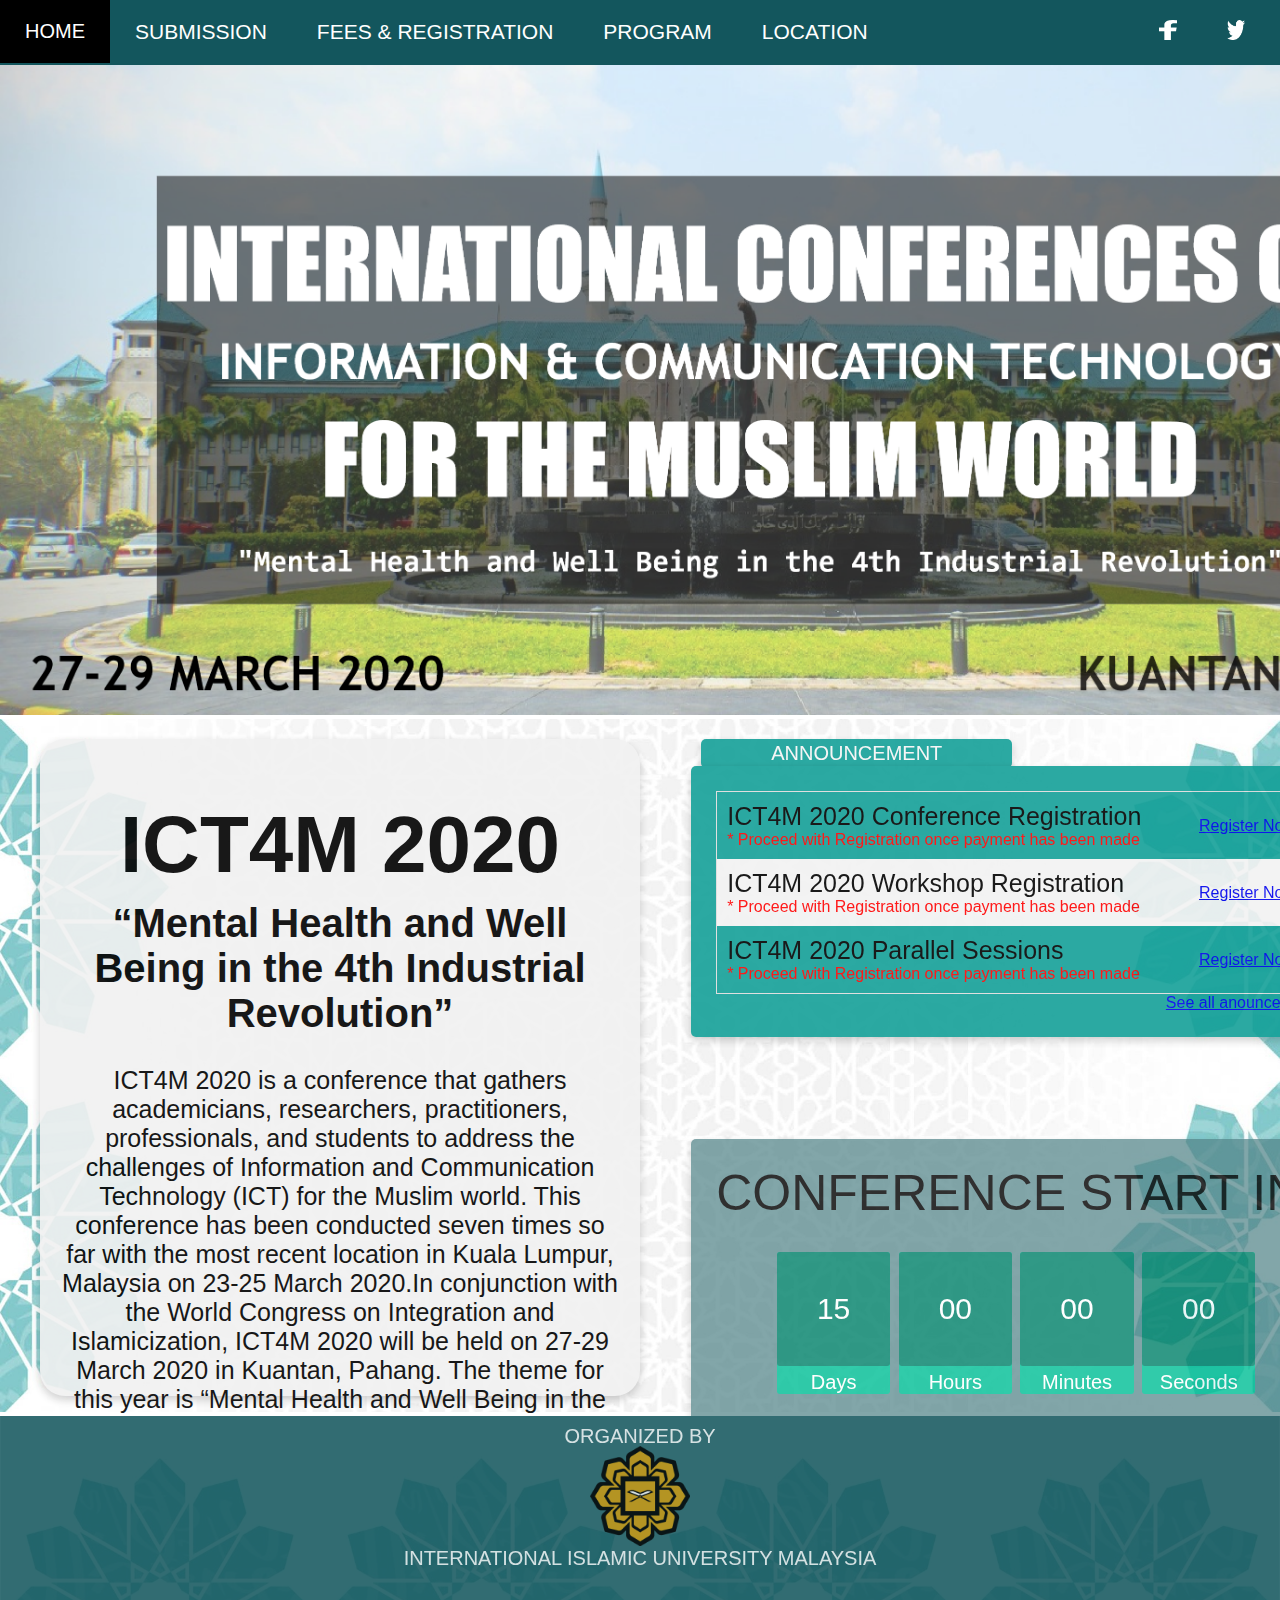
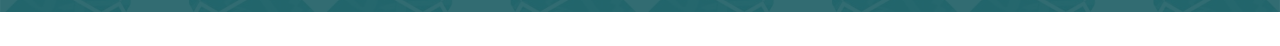
==== index.html @ 627f55bf "Add files via upload" ====
<!DOCTYPE html>
<html lang="en" dir="ltr">
  <head>
    <meta charset="utf-8">
    <title>ICT4M</title>
    <link rel="stylesheet" href="index.css">
  </head>
  <body>
    <div class="navbar">
      <a href="index.html" >HOME</a>

      <div class="dropdown">
        <button class="dropbtn">SUBMISSION
        </button>
        <div class="dropdown-content">
          <a href="CALL FOR PAPER.html">CALL FOR PAPER</a>
        </div>
      </div>

      <div class="dropdown">
        <button class="dropbtn">FEES & REGISTRATION</button>
        <div class="dropdown-content">
        <a href="CONFERENCE FEES.html">CONFERENCE FEES</a>
        <a href="WORKSHOP FEES.html">WORKSHOP FEES</a>
        <a href="REGISTRATION.html">REGISTRATION</a>
        </div>
      </div>

      <div class="dropdown">
        <button class="dropbtn">PROGRAM</button>
        <div class="dropdown-content">
        <a href="CONFERENCE PROGRAM.html">CONFERENCE PROGRAM</a>
        <a href="KEYNOTE SPEAKER.html">KEYNOTE SPEAKER</a>
        </div>
      </div>

      <div class="dropdown">
        <button class="dropbtn">LOCATION</button>
          <div class="dropdown-content">
          <a href="CONFERENCE VENUE.html">CONFERENCE VENUE</a>
        </div>
      </div>

<div class="social">
  <a  href="https://www.facebook.com/"> <img class="icon" src="image/facebookicon.png" > </a>
  <a  href="https://twitter.com/"> <img class="icon" src="image/twittericon.png" > </a>
</div>

</div>

<div class="banner">
  <img style="width: 1520px; height:650px; padding=0;" src="image/banner.png"  alt="" >
</div>

<div class="container">
  <img src="image/background1.jpg" class="bannerImage">
  <div class="text-block">

      <h4>ICT4M 2020</h4>
      <h5>“Mental Health and
        Well Being in the 4th Industrial Revolution”</h5>


    <p class="detail">ICT4M 2020 is a conference that gathers academicians,
      researchers, practitioners, professionals,
      and students to address the challenges of
      Information and Communication Technology (ICT) for
      the Muslim world. This conference has been conducted
      seven times so far with the most recent
      location in Kuala Lumpur, Malaysia on 23-25 March 2020.In conjunction with the World Congress on Integration
      and Islamicization, ICT4M 2020 will be
      held on 27-29 March 2020 in Kuantan, Pahang.
      The theme for this year is “Mental Health and
      Well Being in the 4th Industrial Revolution”.  </p>

      <div class="button">
        <form action="KEYNOTE SPEAKER.html">
        <button class="button button1" >SEE SPEAKER</button>
      </div>
  </div>

  <ul class="tabs">
    <li class="tab"><input type="radio" name="tabs" checked="checked" id="tab1" />
    <label for="tab1">ANNOUNCEMENT</label>
    <div id="tab-content1" class="content">
      <table>

        <tr>
          <td><p class="ANNS">ICT4M 2020 Conference Registration</p>
              <p class="note">* Proceed with Registration once payment has been made</p>
          </td>

          <td>  <a href="REGISTRATION.html">Register Now</a>
         </td>
        </tr>

        <tr>
          <td><p class="ANNS">ICT4M 2020 Workshop Registration</p>
              <p class="note">* Proceed with Registration once payment has been made</p>
          </td>

          <td>  <a href="REGISTRATION.html">Register Now</a>
         </td>
        </tr>

        <tr>
          <td><p class="ANNS">ICT4M 2020 Parallel Sessions</p>
              <p class="note">* Proceed with Registration once payment has been made</p>
          </td>

          <td>  <a href="REGISTRATION.html">Register Now</a>
         </td>
        </tr>
      </table>

      <a class="announcementLink" href="Announcement.html">See all anouncement</a>
    </div>
  </li>

  <li class="tab"><input type="radio" name="tabs" id="tab2" />
    <label for="tab2">IMPORTANT DATES</label>
      <div id="tab-content2" class="content">
        <table class="ANNS">
    <tr>
      <td>Full Paper Submission Deadline </td>
      <td>1 November 2019 </td>

    </tr>
    <tr>
      <td>Acceptance Notifications </td>
      <td>31 December 2019</td>
    </tr>
    <tr>
      <td>Early Registration Deadline </td>
      <td>10 January 2020</td>
    </tr>

    <tr>
      <td>Camera Ready </td>
      <td>31 January 2020 </td>
    </tr>

    <tr>
      <td>Conference  </td>
      <td>23 – 25 March 2020</td>
    </tr>
  </table>
    </div>
  </li>

  <div class="COUNTDOWN">
    <h1>CONFERENCE START IN:</h1>
<div id="clockdiv">
  <div>
    <span class="days"></span>
    <div class="smalltext">Days</div>
  </div>
  <div>
    <span class="hours"></span>
    <div class="smalltext">Hours</div>
  </div>
  <div>
    <span class="minutes"></span>
    <div class="smalltext">Minutes</div>
  </div>
  <div>
    <span class="seconds"></span>
    <div class="smalltext">Seconds</div>
  </div>
  <script src="index.js" charset="utf-8"></script>
</div>

  </div>
    </div>

<footer class="Footer">
<img class="Footimg" src="image/Fimage.svg" alt="">

<p class="TextF1">ORGANIZED BY</p>
<img src="image/IIUM_logo.png" class="iiumlogo">
<p class="TextF2">INTERNATIONAL ISLAMIC UNIVERSITY MALAYSIA</p>
<p class="TextF3"> CONTACT US</p>
<p class="TextF4"><img class="iconF" src="image/IconEmail.png">ict4m@iium.edu.my  <img class="iconF" src="image/callIcon.png" >+603-6196 6406 </p>
</footer>
  </body>
</html>
---- index.css ----
.navbar {
  overflow: hidden;
  background-color:#13565D;
}

.navbar a {

  float: left;
  font-size: 20px;
  color: white;
  text-align: center;
  padding: 20px 25px;
  text-decoration: none;
  font-family: sans-serif;

}

.dropdown {
  float: left;
  overflow: hidden;
}

.dropdown .dropbtn {
  font-size: 21px;
  border: none;
  outline: none;
  color: white;
  padding: 20px 25px; /*change untuk ke bawah sikit nav tu */
  background-color: #13565D;
  font-family: sans-serif;
  margin: 0;
}

.navbar a:hover, .dropdown:hover .dropbtn {
  background-color: black;
}

.dropdown-content {
  display: none;
  position: absolute;
  background-color: #f9f9f9;
  min-width: 160px;
  box-shadow: 0px 8px 16px 0px rgba(0,0,0,0.2);
  z-index: 1;
}

.dropdown-content a {
  float: none;
  color: black;
  padding: 12px 16px;
  text-decoration: none;
  display: block;
  text-align: left;
}

.dropdown-content a:hover {
  background-color: #ddd;
}

.dropdown:hover .dropdown-content {
  display: block;
}

.social{
  float: right;
  padding: 0px 10px;

}

.icon{
width: 18px;
height: 20px;

}

.bannerImage{
width: 100%;

}



.container {
  position:relative;
  font-family: Arial;
}


h4{
  font-size: 80px;
  margin: 0;
  margin-top: 60px;
  padding: 0;
  color: black;
}
h5{
  font-size: 40px;
  margin-top: 10px;
  padding: 0;
}

.detail{
  margin-top: 30px;
  font-size: 25px;
}
.text-block {
  position: absolute;
  left: 40px;
  top: 20px;
  right: 50%;
  bottom:20px;
  color: black;
  padding-left: 20px;
  padding-right: 20px;
  text-align: center;
  box-shadow: 0 4px 8px 0 rgba(0, 0, 0, 0.2);
  text-align: center;
  background-color: #f1f1f1;
  opacity: 90%;
  box-sizing: border-box;
  border-radius: 25px;

}

.button{
  font: Segoe UI;
  color: white;
  width: 500px;
  text-align: center;
  text-decoration: none;
  display: inline-block;
  font-size:30px;
  margin: 4px 2px;
  -webkit-transition-duration: 0.4s; /* Safari */
  transition-duration: 0.4s;
  cursor: pointer;
  width: 280px;
  margin-top: 30px;
}

.button1 {
  background-color: white;
  color: black;
  border: 4px solid #555555;
  border-radius: 5px;
}

.button1:hover {
  background-color: #555555;
  color: white;
}

  * {
      margin: 0;
      padding: 0;
      overflow:visible;
  }

  .tabs{
    position: absolute;
    left:54%;
    top: 20px;
    bottom:20px;
    color: black;
    padding-left: 10px;
    padding-right: 10px;
    text-align: center;
    opacity: 90%;

  }

  .tabs .tab{
      float:left;
      display: block;
  }

  .tabs .tab>input[type="radio"] {
      position: fixed;
      top: -9999px;
      left: -9999px;
  }

  .tabs .tab>label {
      display: block;
      padding: 3px 70px;
      font-size: 20px;
      text-transform: uppercase;
      cursor: pointer;
      position: relative;
      color: #FFF;
      background: #303030;
        border-radius: 5px;
          box-shadow: 0 4px 8px 0 rgba(0, 0, 0, 0.2);
  }

  .tabs .content {
      z-index: 0;/* or display: none; */
      overflow: hidden;
      width: 600px;
      padding: 25px;
      position: absolute;
      top: 27px;
      left: 0;
      background:  #14A098;
      color: #DFDFDF;
      opacity:0;
      transition: opacity 400ms ease-out;
        border-radius: 5px;
          box-shadow: 0 4px 8px 0 rgba(0, 0, 0, 0.2);
  }

  .announcementLink{
    float: right;
    padding-top: px;
  }

  .tabs>.tab>[id^="tab"]:checked + label {
      top: 0;
      background:  #14A098;
      color: #F5F5F5;
  }

  .tabs>.tab>[id^="tab"]:checked ~ [id^="tab-content"] {
      z-index: 1;/* or display: block; */

      opacity: 1;
      transition: opacity 400ms ease-out;
  }
  .ANNS{
    color: black;
    font-size: 25px;
  }
  table {
  border-collapse: collapse;
  border-spacing: 0;
  width: 100%;
  border: 1px solid #ddd;
}

th, td {
  text-align: left;
  padding: 10px;
}

tr:nth-child(even) {
  background-color: #f2f2f2;
}

.note{
  color: red;
}

.COUNTDOWN{
  position: absolute;
  top: 400px;
  bottom:20px;
  left: 0%;
  right: 10%;
  color: black;
  text-align: center;
  opacity: 90%;
  background-color: rgba(83,132,137,0.90);
  width: 650px;
  height: 300px;
    border-radius: 5px;
      box-shadow: 0 4px 8px 0 rgba(0, 0, 0, 0.2);
}

h1{
  color: #000000;
  font-weight: 100;
  font-size: 50px;
  margin: 25px 0px 30px;
}

#clockdiv{
	font-family: sans-serif;
	color: #fff;
	display: inline-block;
	font-weight: 100;
	text-align: center;
	font-size: 30px;
}

#clockdiv > div{
	padding: 0;
	border-radius: 3px;
	background: #00BF96;
	display: inline-block;
}

#clockdiv div > span{

  padding: 40px;
	border-radius: 3px;
	background: #00816A;
	display: inline-block;
}

.smalltext{
	padding-top: 5px;
	font-size: 20px;
}

.Footimg{
  width:100%;
}

.Footer {
  position:relative;
  font-family: Arial;
  font-size: 20px;
  color: white;
}

.TextF1{
  position: absolute;
 top: 10%;
 left: 50%;
 transform: translate(-50%, -50%);
  padding-left: 20px;
  padding-right: 20px;
  text-align: center;
  opacity: 80%;
}

.iiumlogo{
  position: absolute;
 top: 40%;
 left: 50%;
 transform: translate(-50%, -50%);
  padding-left: 20px;
  padding-right: 20px;
  text-align: center;
  opacity: 80%;
  width: 100px;
  height:100px;
}

.TextF2{
  position: absolute;
  top: 70%;
  left: 50%;
  transform: translate(-50%, -50%);
  padding-left: 20px;
  padding-right: 20px;
  text-align: center;
  opacity: 80%;
  width: 500px;
  height: 20px;
}
.TextF3{
  position: absolute;
  left: 30%;
  top:200px;
  bottom:20px;
  text-align: center;
  opacity: 80%;
  width: 150px;
  height: 30px;
}

.TextF4{
  position: absolute;
  left: 42%;
  top: 200px;
  right: 40%;
  bottom:20px;
  text-align: center;
  opacity: 80%;
  width: 400px;
  height: 30px;
}

.iconF{
padding-right: 5px;
  width: 20px;
  height: 15px;
}
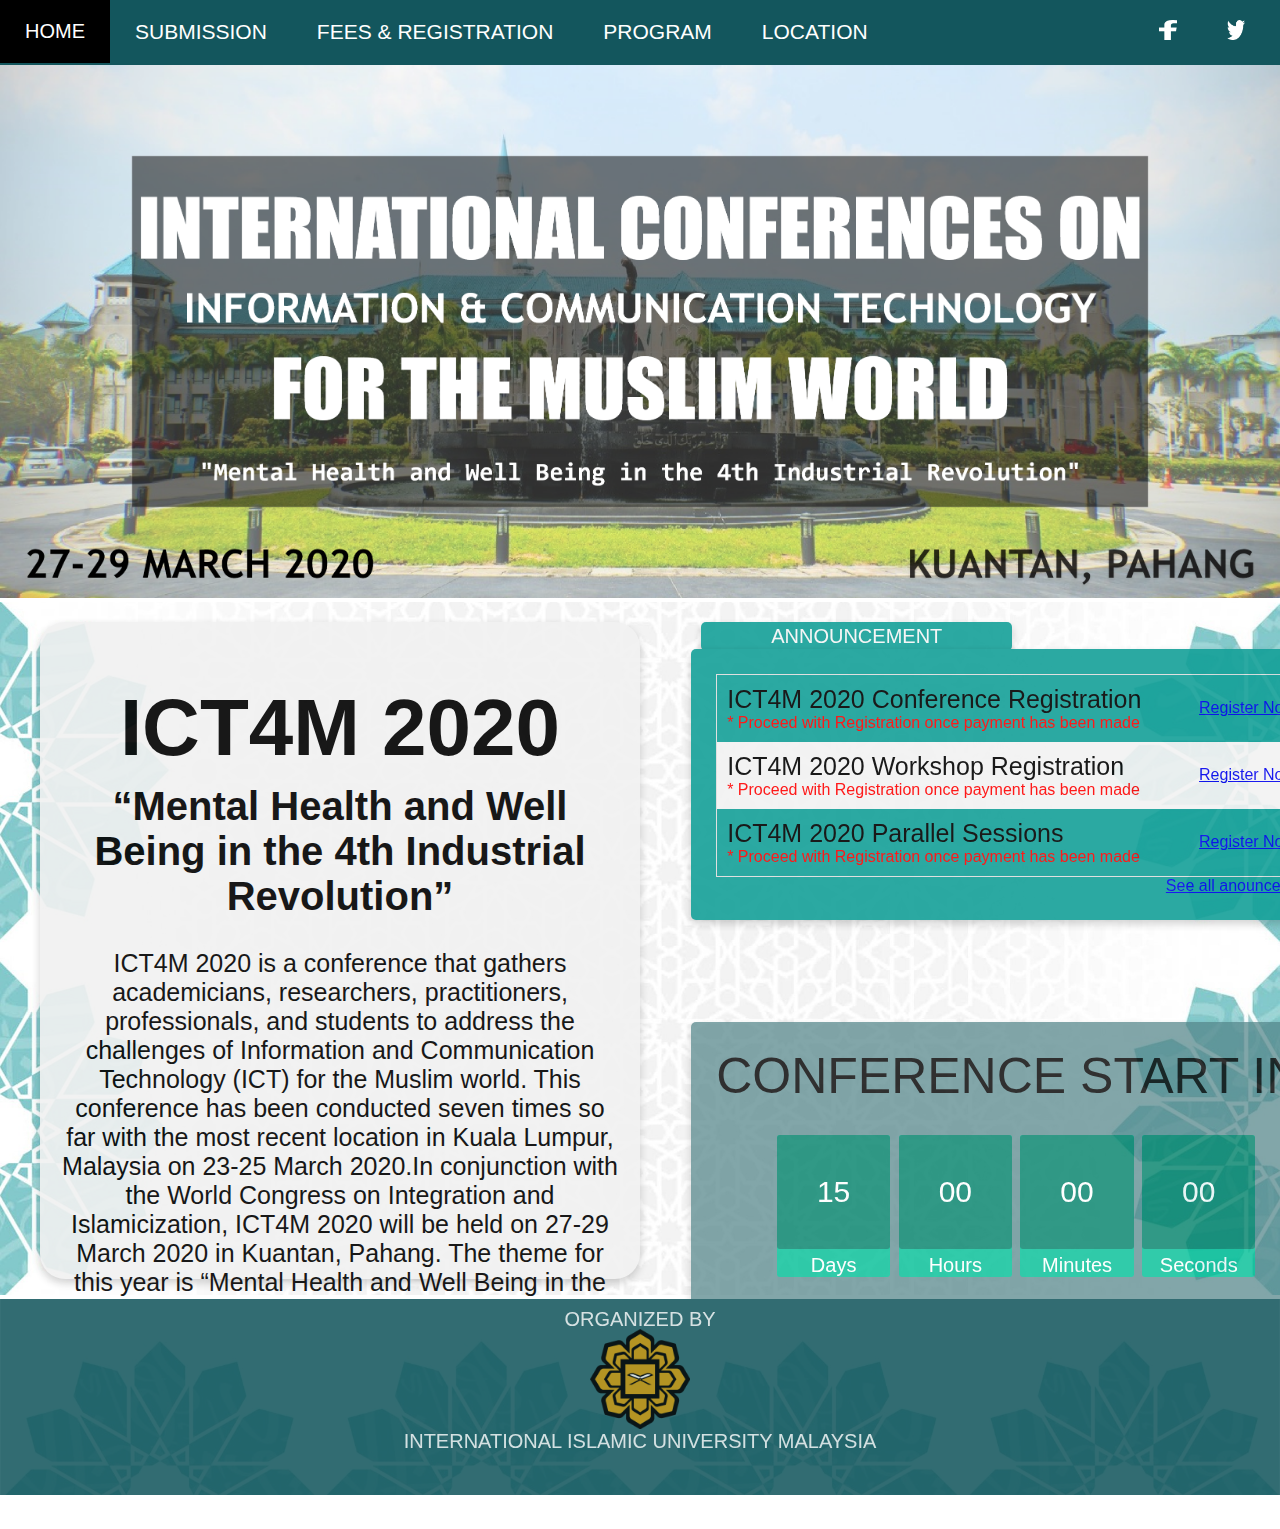
==== commit b1c8d727: "Update index.html" ====
--- a/index.html
+++ b/index.html
@@ -49,7 +49,7 @@
 </div>
 
 <div class="banner">
-  <img style="width: 1520px; height:650px; padding=0;" src="image/banner.png"  alt="" >
+  <img style="width: 100%; padding=0;" src="image/banner.png"  alt="" >
 </div>
 
 <div class="container">
